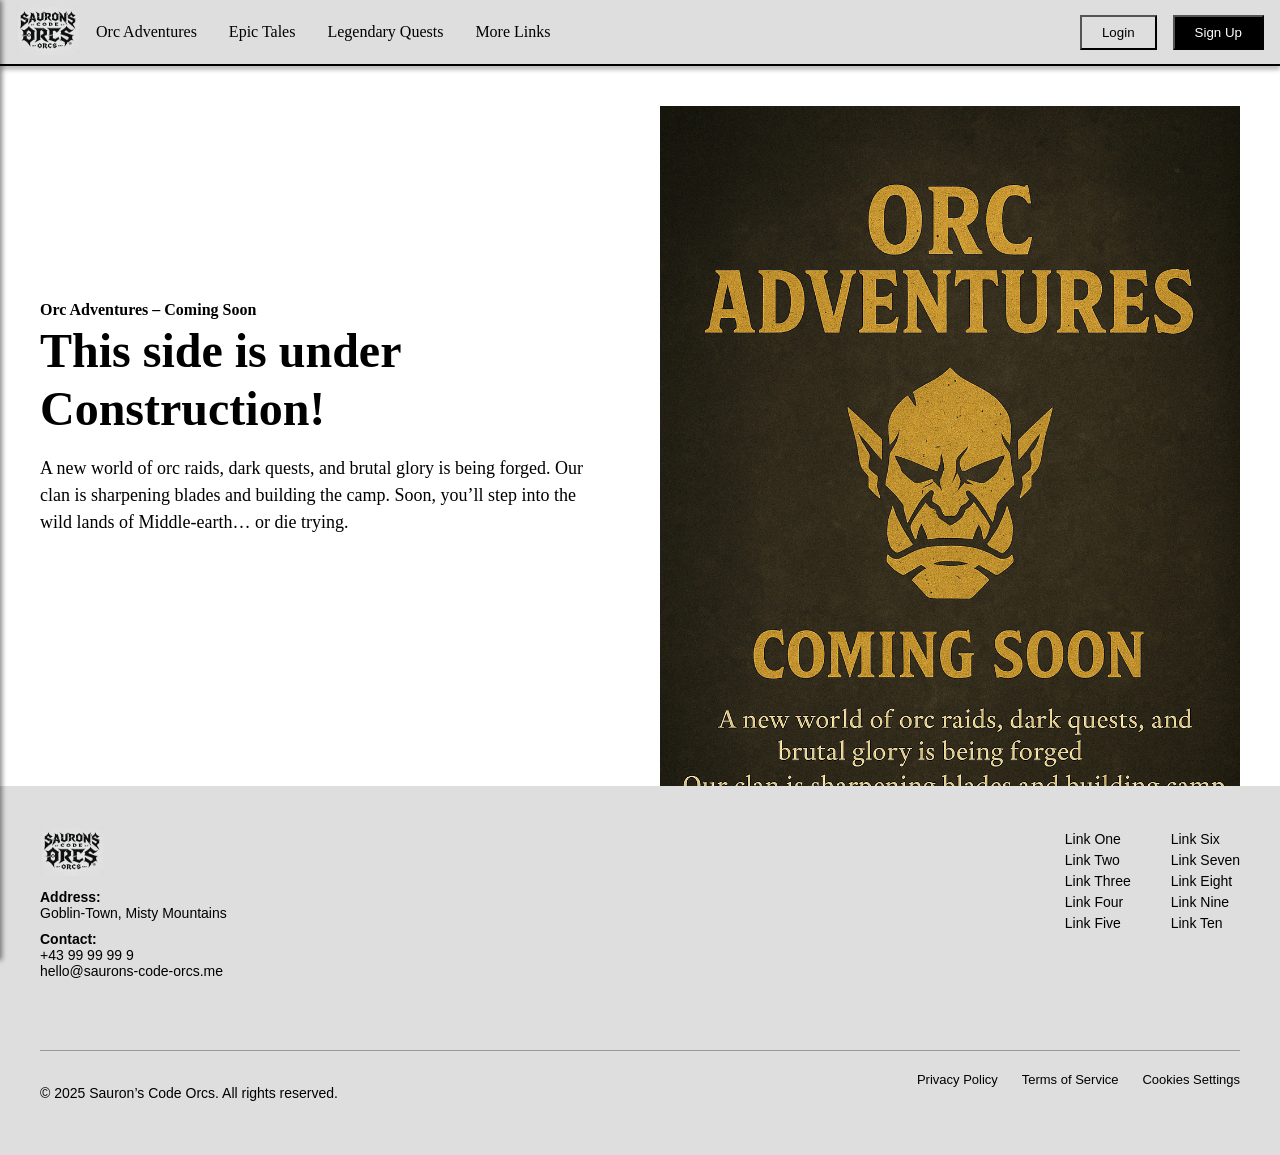
==== under-construction.html @ 1973dc93 "Feature: Template Underseite & under-construction.html" ====
<!DOCTYPE html>
<html lang="en">
    <head>
        <meta charset="UTF-8">
        <meta name="viewport" content="width=device-width, initial-scale=1.0">
        <title>Saurons Code Orcs</title>
        <link rel="stylesheet" href="style.css">
        <script defer src="script.js"></script>
    </head>
    <body>
        <header>
        <!-- Navbar Element ANFANG -->
            <nav class="navbar">
                <a href="index.html">
                    <img src="logo.png" alt="Saurons Code Orcs Logo" class="logo">
                </a>
                <div class="burger-menu" id="burger-menu"> <!-- Hier ist das Burger-Symbol -->
                    &#9776;
                </div>
                <div class="navbar-content">
                    <ul class="nav-links">
                        <li><a href="adventures.html">Orc Adventures</a></li>
                        <li><a href="tales.html">Epic Tales</a></li>
                        <li><a href="quests.html">Legendary Quests</a></li>
                        <li><a href="morelinks.html">More Links</a></li>
                    </ul>
 
                    <div class="navbar-buttons">
                        <button class="btn-login"><a href="login.html">Login</a></button>
                        <button class="btn-signup"><a href="signup.html">Sign Up</a></button>
                    </div>
                </div>
            </nav>
 
            <div class="sidebar" id="sidebar">
                <span class="close-btn" id="close-sidebar">&times;</span> <!-- Hier ist das Schließen-Symbol -->
                <ul class="sidebar-links">
                    <li><a href="adventures.html">Orc Adventures</a></li>
                    <li><a href="tales.html">Epic Tales</a></li>
                    <li><a href="quests.html">Legendary Quests</a></li>
                    <li><a href="morelinks.html">More Links</a></li>
                </ul>
                <a href="index.html">
                <img src="logo.png" alt="Saurons Code Orcs Logo" class="logosidebar">
            </a>
            </div>
 
            </div>
 
        <!-- Navbar Element ENDE -->
        </header>  

        <main>

            <section class="teaser2">
                <article class="section-left">
                    <h3>Orc Adventures – Coming Soon</h3> <!-- h3 ist in den Teaser Boxen die Tagline -->
                        <h4>This side is under Construction!</h4> <!-- h4 sind alle Überschriften ab hier -->
                        <p>A new world of orc raids, dark quests, and brutal glory is being forged.
                            Our clan is sharpening blades and building the camp.
                            Soon, you’ll step into the wild lands of Middle-earth… or die trying.</p>
                    </article>

                <article class="section-right">
                    <div class="under-construction"> <!-- Bild nur auf responsive sichtbar -->
                        <img src="under-construction.png" alt="under construction" class="under-contruction">
                    </div>
                </article>
            </section>
        </main>

    </body>
                <!--FOOTER ANFANG-->
 
                <footer class="footer">
                    <div class="footer-container">
                    <div class="footer-left">
                        <img src="logo.png" alt="Sauron's Code Orcs Logo" class="logo" />
                        <p><strong>Address:</strong><br>Goblin-Town, Misty Mountains</p>
                        <p><strong>Contact:</strong><br>+43 99 99 99 9<br><a href="mailto:hello@saurons-code-orcs.me">hello@saurons-code-orcs.me</a></p>
                        <div class="social-icons">
                        <a href="#"><i class="fa-brands fa-facebook"></i></a>
                        <a href="#"><i class="fa-brands fa-instagram"></i></a>
                        <a href="#"><i class="fa-brands fa-x-twitter"></i></a>
                        <a href="#"><i class="fa-brands fa-linkedin"></i></a>
                        <a href="#"><i class="fa-brands fa-youtube"></i></a>
                        </div>
                    </div>
                    <div class="footer-links">
                        <div>
                        <a href="#">Link One</a>
                        <a href="#">Link Two</a>
                        <a href="#">Link Three</a>
                        <a href="#">Link Four</a>
                        <a href="#">Link Five</a>
                        </div>
                        <div>
                        <a href="#">Link Six</a>
                        <a href="#">Link Seven</a>
                        <a href="#">Link Eight</a>
                        <a href="#">Link Nine</a>
                        <a href="#">Link Ten</a>
                        </div>
                    </div>
                    </div>
                    <div class="footer-bottom">
                    <p>© 2025 Sauron’s Code Orcs. All rights reserved.</p>
                    <div class="footer-policy">
                        <a href="#">Privacy Policy</a>
                        <a href="#">Terms of Service</a>
                        <a href="#">Cookies Settings</a>
                    </div>
                    </div>
                </footer> <!--FOOTER ENDE-->

</html>
---- style.css ----
/*Standard Formatierungen; RESET CSS*/
body {
  margin: 0;
  padding: 0;
}

h1 {
  height: auto;
  width: 560px;
  color: var(--Text-alternate, #FFF);
 
  /* Heading/Desktop/H1 */
  font-family: Roboto;
  font-size: 56px;
  font-style: normal;
  font-weight: 700;
  line-height: 120%; /* 67.2px */
  margin: 0;
}

/*-----Navbar Element ANFANG-----*/

/* Logo */
.logo {
  width: 64px;
  height: auto;
}

/* Navbar */
.navbar {
  display: flex;
  align-items: center;
  justify-content: space-between;
  padding: 0 16px;
  height: 64px;
  background-color: #dedede;
  box-shadow: 0px 4px 4px rgba(0, 0, 0, 0.25);
  border-bottom: 2px solid black; /* Schwarzer Trennstrich mit 2px Dicke */
}

.navbar-content {
  display: flex;
  width: 100%;
  justify-content: space-between;
  align-items: center;
}

.nav-links {
  list-style-type: none;
  display: flex;
  padding: 0;
  margin: 0;
}

.nav-links a {
  text-decoration: none;
  color: black;
  padding: 0 16px;
}

.nav-links a:hover {
  font-weight: bold;
}

/* Navbar Buttons */
.navbar-buttons {
  display: flex;
}

.btn-login a {
  color: black;
  text-decoration: none;
}

.btn-signup a {
  color: white;
  text-decoration: none;
}

.btn-login {
  background-color:#0000; /* Beispiel für die Hintergrundfarbe des Logout-Buttons */
  display: flex;
  padding: 8px 20px;
  justify-content: center;
  align-items: center;
  gap: 8px;

}

.btn-login:hover {
  font-weight: bold;
}

.btn-signup {
  background-color: black; /* Hintergrundfarbe des Logout-Buttons */
  color: #FFFFFF;
  margin-left: 16px;
  display: flex;
  padding: 8px 20px;
  justify-content: center;
  align-items: center;
  gap: 8px;
}

.btn-signup:hover {
  font-weight: bold;
}

/* Sidebar */
.sidebar {
  position: fixed;
  top: 0;
  left: -250px;
  width: 250px;
  height: 100%;
  background-color: #DADADA;
  transition: left 0.3s;
  padding-top: 60px;
  box-shadow: 2px 0px 5px rgba(0,0,0,0.5);
  opacity: 0.95;
}

.sidebar-links {
  list-style-type: none;
  padding: 0;
}

.sidebar-links a {
  text-decoration: none;
  color: black;
  display: block;
  padding: 20px;
  font-size: 20px;
  border-bottom: 2px solid black;
}

.sidebar-links a:hover {
  font-weight: bold;
}

.logosidebar {
  display: none;
}

/* Close Button Sidebar */
.close-btn {
  position: absolute;
  top: 10px;
  right: 15px;
  font-size: 40px;
  font-weight: bold;
  color: black;
  cursor: pointer;
}

/* Burger Menu */
.burger-menu {
  display: none; /* Standard nicht sichtbar */
  font-size: 36px;
  cursor: pointer;
}

/*Responsive Design ANFANG*/

@media (max-width: 768px) {
  .nav-links {
      display: none; /* Nav Links werden ausgeblendet*/
  }

  .burger-menu {
    display: block; /* Bei kleineren Bildschirmen sichtbar */
    position: fixed;
  }
  .logo {
    display: block; /* wird versetzt in mobile*/
    padding-left: 75%;
  }
  .navbar-content {
    width: auto;
  }

  .logosidebar {
    display: flex;
    width: 100%;
    height: auto;
  }

}


/*RESPONSIVE Design */

@media (max-width: 768px) {
  .nav-links {
      display: none; /* Nav Links werden ausgeblendet*/
  }

  .burger-menu {
    display: block; /* Bei kleineren Bildschirmen sichtbar */
    position: fixed;
  }
  .logo {
    display: block; /* wird versetzt in mobile*/
    padding-left: 75%;
  }
  .navbar-content {
    width: auto;
  }

  .logosidebar {
    display: flex;
    width: 100%;
    height: auto;
  }

  

}


/*-----NAVBAR Element ENDE-----*/

/*-----MENU Element ANFANG-----*/

.menus {
  display: flex;
  align-items: stretch; /*Stretch Verwendung für Höhenanpassung Menü2; Ref. -> .menu2 stretch*/
}

.menu1 {
  display: flex;
  height: auto;
  background-color: rgba(218, 218, 218, 0.4);
  flex: 5; /* width 5/6 */
  padding: 16px;
  justify-content: center;
}

.menu1 h2 {
  color: var(--Text-primary, #000);
  /* Text/Small/Semi Bold */
  font-family: Roboto;
  font-size: 14px;
  font-style: normal;
  font-weight: 600;
  line-height: 150%; /* 21px */
}

.menu2 {
  display: flex;
  align-self: flex-start;
  padding: 16px;
  padding-left: 32px;
  background-color: rgba(241, 235, 235, 0.4);
  flex: 1; /* width 1/6 */
  min-height: 100%; /* Stellt sicher, dass es sich anpasst */
  align-self: stretch; /* Zieht die Höhe auf die von menu1 */
}

.row {
  display: flex;
  padding: 0 64px;
  list-style-image: url('Relume.png');
  gap: 2em;
}

.row li a {
  text-decoration: none;
  color: var(--Link-primary, #000);
  /* Text/Regular/Semi Bold */
  font-family: Roboto;
  font-size: 16px;
  font-style: normal;
  font-weight: 600;
  line-height: 150%; /* 24px */
}

.row li a:hover {
  text-decoration: underline;
}

.row p {
  color: var(--Text-primary, #000);
  /* Text/Small/Normal */
  font-family: Roboto;
  font-size: 14px;
  font-style: normal;
  font-weight: 400;
  line-height: 150%; /* 21px */
  padding-block-end: 16px;
  margin: 0;
}

.row2 {
  display: flex;
}

.row2 ul {
  list-style-type: none;
}

.row2 li {
  display: flex;
  flex-direction: column;
  padding: 8px;
}

.row2 li a {
  text-decoration: none;
  color: var(--Link-primary, #000);

  /* Text/Small/Normal */
  font-family: Roboto;
  font-size: 14px;
  font-style: normal;
  font-weight: 400;
  line-height: 150%; /* 21px */
}

.row2 li a:hover {
  font-weight: bold;
}

.row2 h2 {
  color: var(--Text-primary, #000);
  /* Text/Small/Semi Bold */
  font-family: Roboto;
  font-size: 14px;
  font-style: normal;
  font-weight: 600;
  line-height: 150%; /* 21px */
}

.contact-links {
  padding: 0;
}


/*Responsive*/
@media (max-width: 768px) {

  
  .row {
    flex-direction: row; /*Horizontale Anordnung des Contents*/
    flex-wrap: wrap;
    justify-content: flex-start;
    align-items: flex-start;
    gap: 0;
    padding-left: 0;
    padding-right: 128px; /*Horizontale Anordnung des Contents*/
  }

  .row p{
    display: none;
  }

  .menus {
    flex-direction: row; /*Horizontale Anordnung der Menüs*/
    flex-wrap: wrap;
    justify-content: flex-start;
    align-items: flex-start;
    padding-left: 0;
  }


}

/*-----MENU Element ENDE-----*/
/*-----Teaser 1 ANFANG-----*/
.teaser1 {
  display:flex;
  width: 95%;
  height: 704px;
  padding: 40px;
  align-items: left;
  aspect-ratio: 8/5;
  background-size: 100%;
  background: linear-gradient(270deg, rgba(0, 0, 0, 0.00) 0%, rgba(0, 0, 0, 0.40) 100%), url('orc_teaser1.jpg') lightgray 50% / cover no-repeat;
  flex-direction: column;
  justify-content: center;
  flex-wrap: wrap;
}

.teaser1 p {
  height: auto;
  width: 500px;
  color: var(--Text-alternate, #FFF);
 
/* Text/Medium/Normal */
  font-family: Roboto;
  font-size: 18px;
  font-style: normal;
  font-weight: 400;
  line-height: 150%; /* 27px */
}

.btn-explore {
  display: flex;
  padding: 12px 24px;
  justify-content: center;
  align-items: center;
  gap: 8px;
  border: 1px solid var(--Color-Neutral-white, #FFF);
  background: var(--Color-Neutral-white, #FFF);
}

.btn-explore:hover {
  background: #ddd;
}

.btn-explore a {
  text-decoration: none;
  color: var(--Text-primary, #000);
  font-family: Roboto;
  font-size: 16px;
  font-style: normal;
  font-weight: 400;
  line-height: 150%; /* 24px */
}

.btn-learn {
  display: flex;
  padding: 12px 24px;
  justify-content: center;
  align-items: center;
  gap: 8px;
  border: 1px solid var(--Color-Neutral-white, #FFF);
  background-color:#0000; /* Beispiel für die Hintergrundfarbe des Logout-Buttons */
} 

.btn-learn a {
  text-decoration: none;
  color: var(--Text-alternate, #FFF);
  font-family: Roboto;
  font-size: 16px;
  font-style: normal;
  font-weight: 400;
  line-height: 150%; /* 24px */
}

.teaser1-buttons {
  display: flex;
  flex-direction: row;
  gap: 16px; 
}

@media (max-width: 768px) {
  .teaser1 {
    background: linear-gradient(180deg, rgba(0, 0, 0, 0.00) 2.09%, rgba(0, 0, 0, 0.00) 8.69%, rgba(0, 0, 0, 0.56) 100%), url('Bild.png') lightgray -90.804px 16.381px / 216.533% 100% no-repeat;
    display: flex;
    width: 100%;
    padding: 0px 0px;
    flex-direction: column;
    justify-content: center;
    align-items: center;
    gap: 48px;
 
  }
  .teaser1 p {
    width: 100%;
    text-align: center;
  }

  h1 {
    display: flex;
    width: 100%;
    text-align: center;
  }

  .teaser1-buttons {
    align-items: flex-start;
  }
}  

/*-----Teaser 1 ENDE-----*/

/*-----Teaser 2 ANFANG-----*/

.teaser2 {
  max-width: 100%;
  overflow-x: hidden;
  display: flex;
  justify-content: space-between;
  align-items: center;
  gap: 40px; /* Abstand zwischen den Boxen */
  padding: 40px;
}

.section-left {
  width: 616px;
}

.section-right {
  width: 616px;
  height: 640px;
  background: linear-gradient(0deg, rgba(0, 0, 0, 0.00) 0%, rgba(0, 0, 0, 0.00) 100%), url("2.\ Teaser\ Box\ \(Join\ the\ Journey\ of\ Five\ Brave\ Orcs\).png") lightgray 50% / cover no-repeat;
}

.section-left h3 {
  color: var(--Text-primary, #000);
  margin: 0;

/* Heading/Desktop/Tagline/H3 */
  font-family: Roboto;
  font-size: 16px;
  font-style: normal;
  font-weight: 600;
  line-height: 150%; /* 24px */
  width: 500px;
  gap: 16px;
}

.section-left h4 {
  color: var(--Text-primary, #000);
  margin: 0;

/* Heading/Desktop/H4 */
  font-family: Roboto;
  font-size: 48px;
  font-style: normal;
  font-weight: 700;
  line-height: 120%; /* 57.6px */
  width: 500px;
  gap: 16px;
}

.section-left p {
  color: var(--Text-primary, #000);

/* Text/Medium/Normal */
  font-family: Roboto;
  font-size: 18px;
  font-style: normal;
  font-weight: 400;
  line-height: 150%; /* 27px */
  width: 550px;
  gap: 16px;
}

.btn-explore2 {
  display: flex;
  padding: 12px 24px;
  justify-content: center;
  align-items: center;
  gap: 8px;
  border: 1px solid var(--Color-Neutral-white, #000);
  background: var(--Color-Neutral-white, #FFF);
  gap: 16px;
}

.btn-explore2:hover {
  background: #ddd;
}

.btn-explore2 a {
  text-decoration: none;
  color: var(--Text-primary, #000);
  font-family: Roboto;
  font-size: 16px;
  font-style: normal;
  font-weight: 400;
  line-height: 150%; /* 24px */
  gap: 16px;
}

.btn-discover {
  display: flex;
  padding: 12px 24px;
  justify-content: center;
  align-items: center;
  gap: 8px;
  border: 1px solid var(--Color-Neutral-white, #000);
  background-color:#0000; /* Beispiel für die Hintergrundfarbe des Logout-Buttons */
  gap: 16px;
} 

.btn-discover:hover {
  background: #ddd;
}

.btn-discover a {
  text-decoration: none;
  color: var(--Text-alternate, #000);
  font-family: Roboto;
  font-size: 16px;
  font-style: normal;
  font-weight: 400;
  line-height: 150%; /* 24px */
  gap: 16px;
}

.teaser2-buttons {
  display: flex;
  flex-direction: row;
  gap: 16px;
}

.dragon {
  display: none;
}

@media (max-width: 768px) {
  .teaser2 {
    display: flex;
    width: 100%;
    padding: 0px;
    flex-direction: column;
    justify-content: center;    
    align-items: center;
    gap: 48px;
  }

  .section-left {
    width: 100%;
    display: flex;
    align-items: center;
    flex-direction: column;
  }

  .section-left h3 {
    width: 100%;
    text-align: center;
  }

  .section-left h4 {
    display: flex;
    width: 100%;
    text-align: center;
  }

  .section-left p {
    display: flex;
    width: 90%;
    text-align: center;
  }

  .teaser2-buttons {
    align-items: center;
  }

  .section_right {
    display: none;
    width: 100%;
  }

  .dragon {
    display: block;
  }

  .dragon img {
    width: 100%;
    height: auto;
    display: block;
  }
} 
/*-----Teaser 2 ENDE-----*/

/*Meet the Unforgettable orcs Anfang*/

/* ────────────────────────────── */
/* Haupt-Container der Sektion   */
/* ────────────────────────────── */
.five-orcs {
  padding: 100px 40px 60px 40px;
  max-width: 100%;
  margin: 0;
}

/* ────────────────────────────── */
/* Textbereich oben              */
/* ────────────────────────────── */
.five-orcs-intro {
  max-width: 900px;
  text-align: left;
  margin-left: 0;
  margin-bottom: 60px;
}

.five-orcs-intro h6 {
  font-family: Roboto;
  font-size: 14px;
  letter-spacing: 1.5px;
  color: #000;
  margin-bottom: 10px;
}

.five-orcs-header {
  font-family: Roboto;
  font-size: 56px;
  font-weight: 700;
  line-height: 1.2;
  color: #000;
  margin: 0 0 20px 0;
  text-align: left;
  max-width: 100%;
}

.five-orcs-intro p {
  color: #333;
  line-height: 1.6;
  margin-bottom: 30px;
  text-align: left;
  max-width: 100%;
  font-family: Roboto;
  font-size: 18px;
  font-style: normal;
  font-weight: 400;
  line-height: 150%; /* 27px */
}

/* ────────────────────────────── */
/* Grid-Zeile 1: 3 Karten oben    */
/* ────────────────────────────── */
.five-orcs-container-top-row {
  display: grid;
  grid-template-columns: repeat(3, 1fr);  /* 3 gleich große Spalten */
  gap: 60px;
  max-width: 1200px;
  margin: 0;
  padding-top: 40px;
  padding-left: 10px;
}

/* ────────────────────────────── */
/* Grid-Zeile 2: 2 Karten zentriert */
/* ────────────────────────────── */
.five-orcs-container-bottom-row {
  display: grid;
  grid-template-columns: repeat(2, 1fr);  /* 2 gleich große Karten */
  gap: 32px;
  max-width: 800px;                      /* Schmaler für Zentrierung */
  margin: 20px 0px 0px 170px;   /* Abstand zu oben  + links Abstand damit diese row unter der oberen row ist*/
  
}

/* ────────────────────────────── */
/* Karten-Styling (für alle Cards) */
/* ────────────────────────────── */
.card {
  background: white;
  border-radius: 8px;

  overflow: hidden;
  text-align: left;
  padding-bottom: 15px;
  display: flex;
  flex-direction: column;
  transition: transform 0.2s ease;
}

.card:hover {
  transform: translateY(-4px);  /* Hover-Effekt */
}

.card img {
  width: 100%;               /* Füllt den Card-Bereich */
  max-width: 260px;          /*  Begrenzt die Bildbreite */
  height: auto;
  object-fit: contain;
  align-self: flex-start;    /* Bild links ausrichten */
  margin: 0 0 12px 0;        /* Abstand nach unten */
  border-radius: 4px;        /* sanfte Ecken */
  
}

.card h3 {
  margin: 18px 0 8px 0;       /* Abstand über/unter der Überschrift */
  font-family: Roboto;
  font-size: 30px;
  font-weight: bold;
  text-align: left;      
}

.card p {
  font-size: 14px;
  color: #444;
  margin: 10px 0px 0px;
  text-align: left; 
}

/* ────────────────────────────── */
/* Button-Bereich unter Cards     */
/* ────────────────────────────── */
.orc-buttons {
  display: flex;
  gap: 16px;
  margin-top: 40px;
  margin-left: 0;
  max-width: 700px;
}

/* "Learn More" Button */


.btn-learn {
  display: flex;
  padding: 12px 24px;
  justify-content: center;
  align-items: center;
  gap: 8px;
  background: #fff;
  border: 1px solid #000;
  cursor: pointer;
  transition: background 0.3s ease;
}

.btn-learn a {
  text-decoration: none;
  color: #000;
  font-family: Roboto;
  font-size: 16px;
  font-style: normal;
  font-weight: 400;
  line-height: 150%; /* 24px */
}

.btn-learn:hover {
  background: #ddd;
}

/* "Join Us" Button */
.btn-join {
  display: flex;
  padding: 12px 24px;
  justify-content: center;
  align-items: center;
  gap: 8px;
  border: 1px solid #000;
  background: transparent;
  cursor: pointer;
  transition: background 0.3s ease;
}

.btn-join a {
  text-decoration: none;
  color: #000;
  font-family: Roboto;
  font-size: 16px;
  font-style: normal;
  font-weight: 400;
  line-height: 150%; /* 24px */
}

.btn-join:hover {
  background: #ddd;
}

/* ────────────────────────────── */
/* Responsives Layout             */
/* ────────────────────────────── */


@media (max-width: 600px) {
  /* 1 Spalte für Mobil */
  .five-orcs-container-top-row,
  .five-orcs-container-bottom-row {
    grid-template-columns: 1fr;
  }

  .five-orcs-container-bottom-row {
    margin-left: 0;
    justify-items: center;
  }

  .orc-buttons {
    flex-direction: column;
    align-items: flex-start;
  }

  .five-orcs-header {
    font-size: 28px;
  }

  .five-orcs-intro p {
    font-size: 14px;
  }
}

/*Meet the Unforgettable orcs Ende*/

/* Explore the Glorious Universe of Orcs */

/* Explore the Glorious Universe of Orcs */

.explore-universal {
  display: flex;
  flex-wrap: wrap;
  justify-content: space-between;
  gap: 20px;
  width: 100%;
  padding-bottom: 80px; /* Abstand zu Footer eingefügt */
}

.explore-intro {
  max-width: 900px;
  text-align: left;
}

.explore-header {
  font-family: Roboto;
  font-size: 50px;
  font-weight: 700;
  line-height: 1.2;
  color: #000;
  text-align: left;
  margin: 0 0 20px 0;
}

.explore-header p {
  font-size: 14px;
  line-height: 1.6;
  margin-bottom: 30px;
  text-align: left;
  max-width: 100%;
}

.world-map img {
  width: 80%;
  height: auto;
}

/* Linke Seite: Text + Buttons */
.wrapper-left {
  flex: 1 1 50%;
  min-width: 0;
  order: 1;
}

.explore-container {
  max-width: 900px;
  padding: 20px;
}

.explore-buttons {
  display: flex;
  gap: 10px;
  margin-top: 20px;
}

.explore-buttons button {
  padding: 12px 24px;
  border: 1px solid #000;
  cursor: pointer;
  background: white;
}

.explore-buttons a {
  text-decoration: none;
  color: #000;
  font-size: 16px;
}

.btn-learn-more {
  text-decoration: none;
  color: #000;
  font-family: Roboto;
  font-size: 16px;
  font-style: normal;
  font-weight: 400;
  line-height: 150%; /* 24px */
}

.btn-learn-more:hover {
  background: #ddd;
}

/* Rechte Seite: Info-Boxen */
.wrapper-right {
  flex: 1 1 40%;
  display: flex;
  margin-top: 60px;
  height: auto;
  flex-direction: column;
  order: 2;
}

.info-boxes {
  display: flex;
  flex-direction: column;
  gap: 85px;
  margin-right: 60px;
}

.info-box {
  background: white;
  padding: 20px;
  border: 1px solid #000;
}

/* Responsive: Anpassungen */
@media (max-width: 768px) {
  .explore-universal {
    flex-direction: column;
    padding-bottom: 80px;
  }

  .wrapper-left,
  .wrapper-right {
    flex: 1 1 100%;
    order: unset;
  }

  .info-boxes {
    margin-right: 0;
    width: 100%;
    gap: 20px; /* Gap muss kleiner bei Mobile; angepasst */
  }

  .teaser1-buttons {
    justify-content: center;
  }
}

@media (max-width: 600px) {
  .world_map {
    display: none;
  }

  .explore_header {
    font-size: 36px;
  }

  .explore_header p {
    font-size: 13px;
  }
}

/* Explore the Glorious Universe of Orcs Ende */

/*-----Footer ANFANG-----*/
.footer {
  background: #dedede;
  padding: 40px;
  font-family: sans-serif;
  font-size: 14px;
}

.footer-container {
  display: flex;
  justify-content: space-between;
  flex-wrap: wrap;
}

.footer-left {
  max-width: 300px;
}

.logo {
  height: 50px;
  
}

.footer-left p {
  margin: 10px 0;
}

.footer-left a {
  color: black;
  text-decoration: none;
}

.social-icons a {
  margin-right: 10px;
  color: black;
  font-size: 18px;
}

.footer-links {
  display: flex;
  gap: 40px;
}

.footer-links a:hover {
  text-decoration: underline;
}

.footer-links div a {
  display: block;
  margin: 5px 0;
  color: black;
  text-decoration: none;
}

.footer-bottom {
  border-top: 1px solid #999;
  margin-top: 40px;
  padding-top: 20px;
  display: flex;
  justify-content: space-between;
  flex-wrap: wrap;
}

.footer-policy a {
  margin-left: 20px;
  color: black;
  text-decoration: none;
  font-size: 13px;
}

.footer-policy a:hover {
  text-decoration: underline;
}
/* Footer ENDE */

/* Subside ANFANG */

.content-sides {
  width: 95%;
  padding: 40px;
}

.content-sides p{
  text-decoration: none;
  color: var(--Text-primary, #000);
  font-family: Roboto;
  font-size: 16px;
  font-style: normal;
  font-weight: 400;
  line-height: 150%; /* 24px */
}

.under-construction {
  display: block;
}

.under-construction img {
  width: 100%;
  height: auto;
  display: block;
}
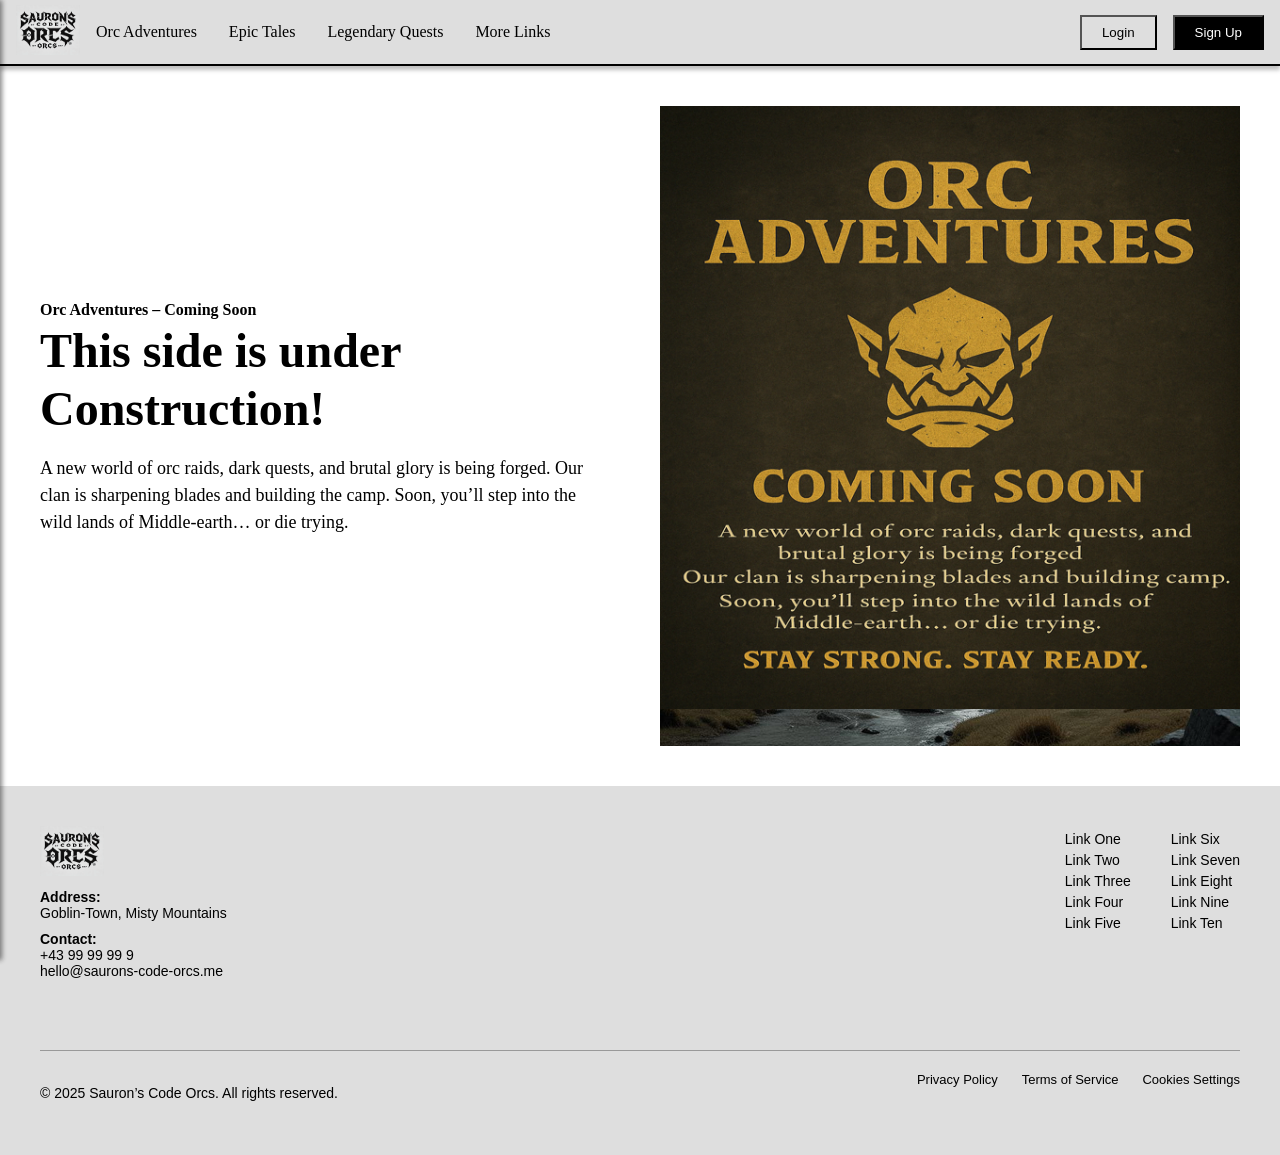
==== commit 9789b08b: "Links führen zu under construction seite" ====
--- a/under-construction.html
+++ b/under-construction.html
@@ -63,7 +63,7 @@
 
                 <article class="section-right">
                     <div class="under-construction"> <!-- Bild nur auf responsive sichtbar -->
-                        <img src="under-construction.png" alt="under construction" class="under-contruction">
+                        <img src="under-construction-resized.png" alt="under construction" class="under-contruction">
                     </div>
                 </article>
             </section>
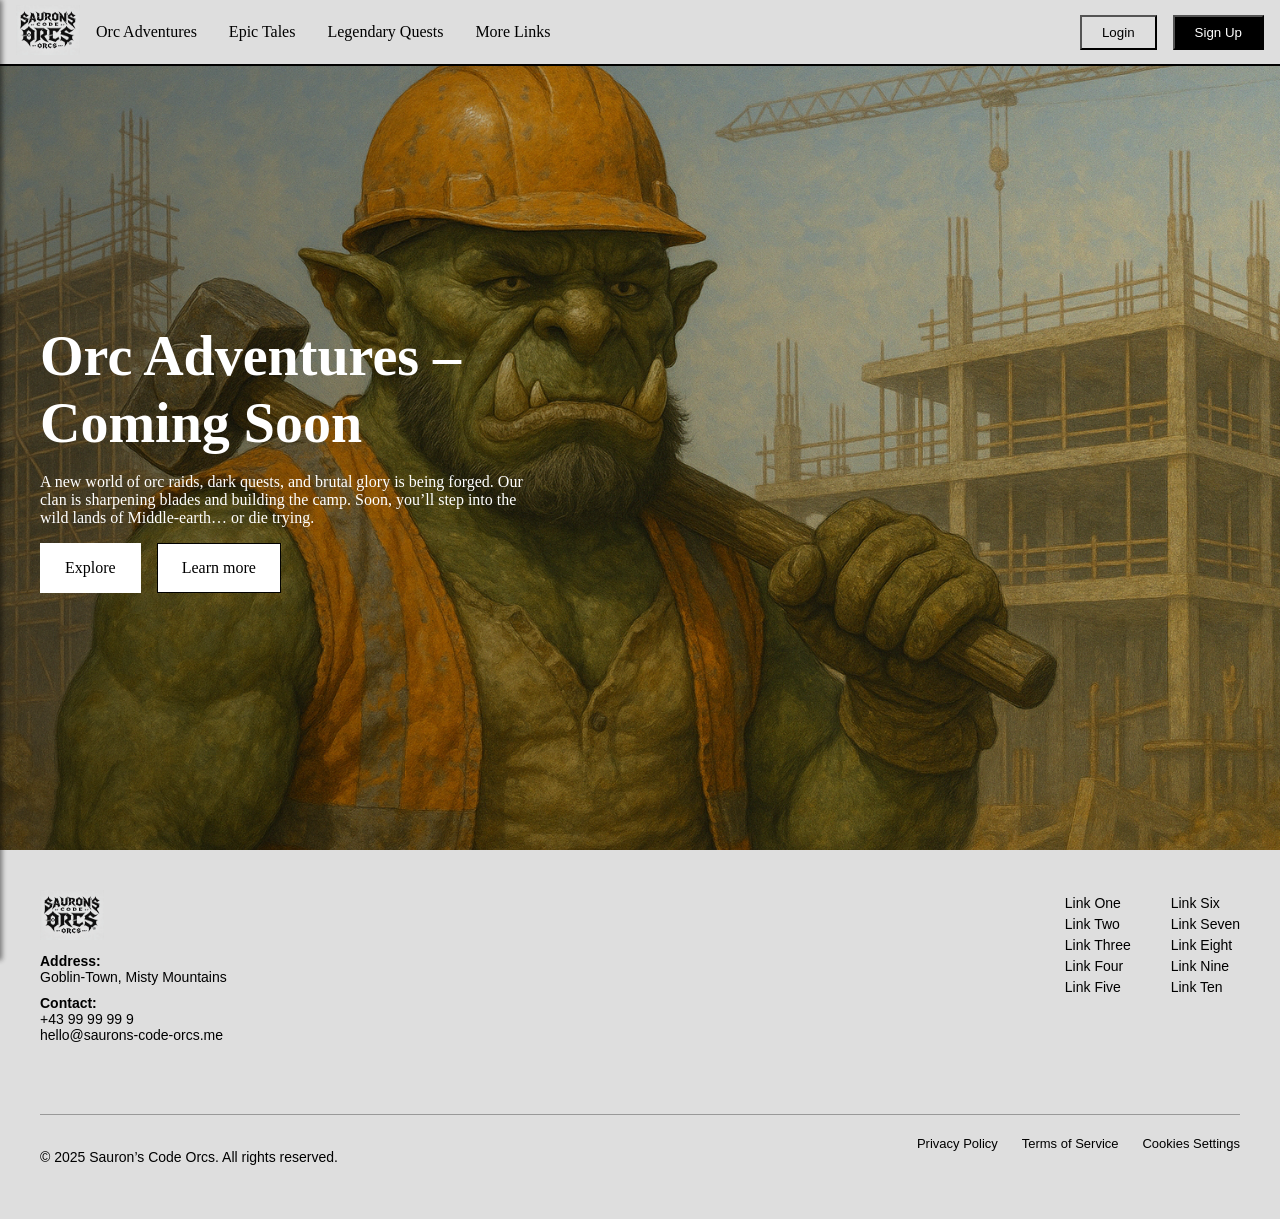
==== commit 25216fb3: "Feature - Improvement Under Construction" ====
--- a/under-construction.html
+++ b/under-construction.html
@@ -51,19 +51,15 @@
         </header>  
 
         <main>
-
-            <section class="teaser2">
-                <article class="section-left">
-                    <h3>Orc Adventures – Coming Soon</h3> <!-- h3 ist in den Teaser Boxen die Tagline -->
-                        <h4>This side is under Construction!</h4> <!-- h4 sind alle Überschriften ab hier -->
-                        <p>A new world of orc raids, dark quests, and brutal glory is being forged.
-                            Our clan is sharpening blades and building the camp.
-                            Soon, you’ll step into the wild lands of Middle-earth… or die trying.</p>
-                    </article>
-
-                <article class="section-right">
-                    <div class="under-construction"> <!-- Bild nur auf responsive sichtbar -->
-                        <img src="under-construction-resized.png" alt="under construction" class="under-contruction">
+            <section>
+                <article class="under_construction-teaser">
+                    <h1 >Orc Adventures – Coming Soon</h1>
+                    <p>A new world of orc raids, dark quests, and brutal glory is being forged.
+                        Our clan is sharpening blades and building the camp.
+                        Soon, you’ll step into the wild lands of Middle-earth… or die trying.</p>
+                    <div class="teaser1-buttons">
+                        <button class="btn-explore"><a href="placeholder.html">Explore</a></button>
+                        <button class="btn-learn"><a href="placeholder.html">Learn more</a></button>
                     </div>
                 </article>
             </section>
--- a/style.css
+++ b/style.css
@@ -1105,29 +1105,22 @@
 
 /* Subside ANFANG */
 
-.content-sides {
+.under_construction-teaser {
+  display:flex;
   width: 95%;
+  height: 704px;
   padding: 40px;
-}
-
-.content-sides p{
-  text-decoration: none;
-  color: var(--Text-primary, #000);
-  font-family: Roboto;
-  font-size: 16px;
-  font-style: normal;
-  font-weight: 400;
-  line-height: 150%; /* 24px */
-}
-
-.under-construction {
-  display: block;
-}
-
-.under-construction img {
-  width: 100%;
+  align-items: left;
+  aspect-ratio: 8/5;
+  background-size: 100%;
+  background: linear-gradient(270deg, rgba(0, 0, 0, 0.00) 0%, rgba(0, 0, 0, 0.40) 100%), url('under_construction2.png') lightgray 50% / cover no-repeat;
+  flex-direction: column;
+  justify-content: center;
+  flex-wrap: wrap;
+}
+
+.under_construction-teaser p {
   height: auto;
-  display: block;
-}
-
- +  width: 500px;
+  color: var(--Text-alternate, #FFF);
+}
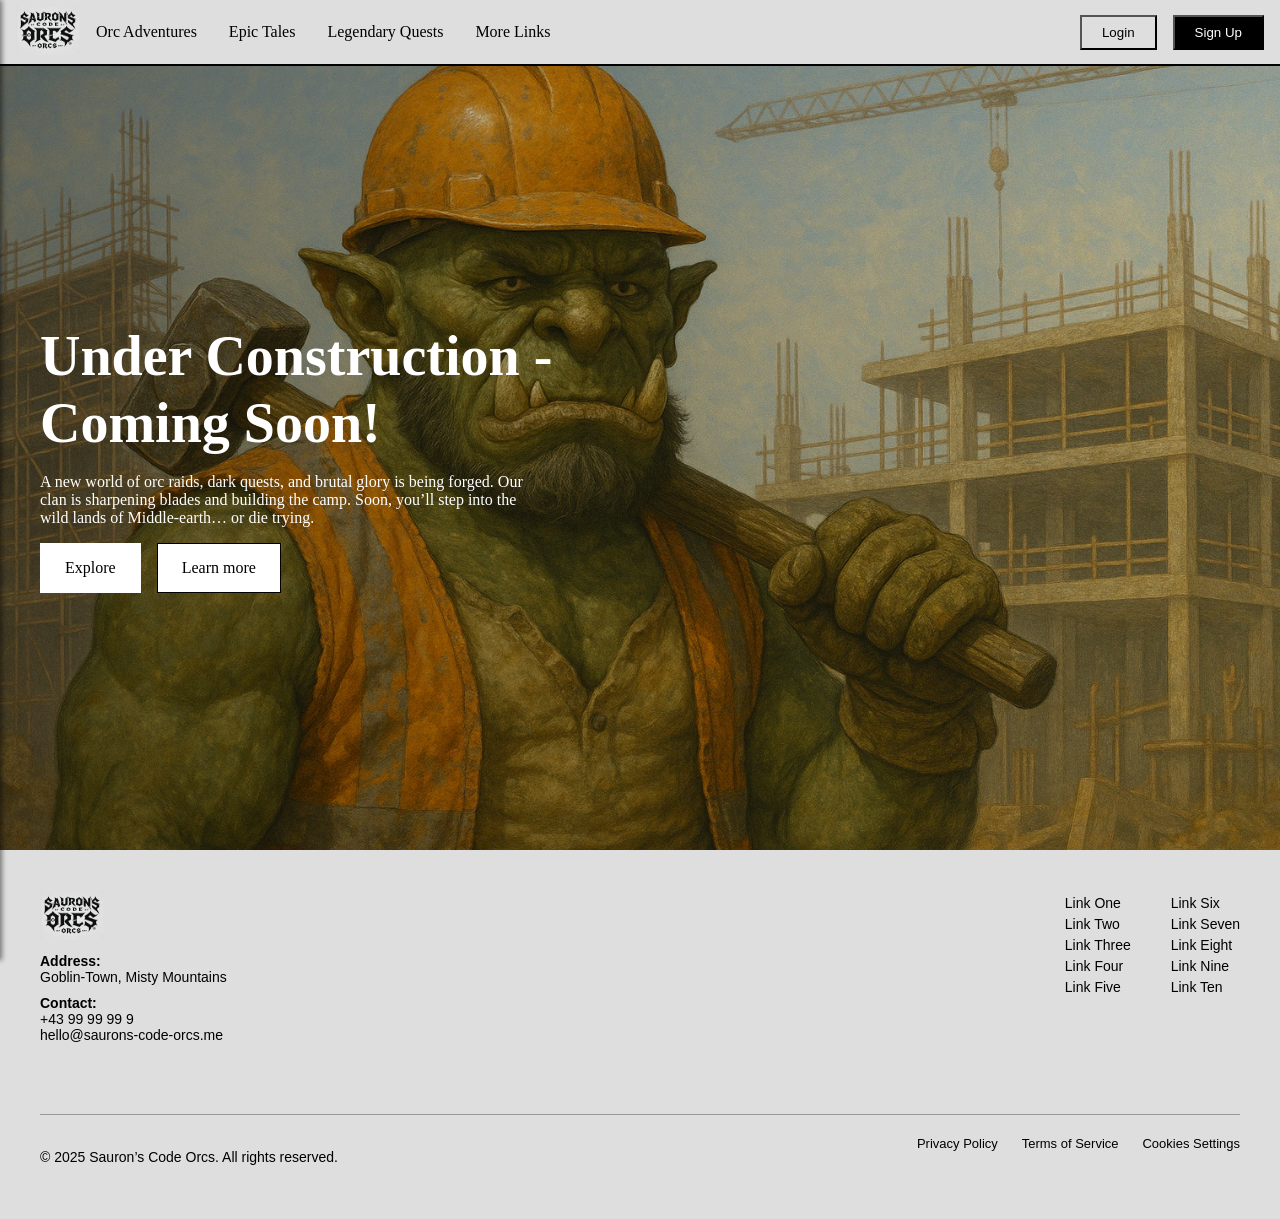
==== commit 2cc5bdd9: "Feature- Navbar aktualisiert" ====
--- a/under-construction.html
+++ b/under-construction.html
@@ -10,27 +10,27 @@
     <body>
         <header>
         <!-- Navbar Element ANFANG -->
-            <nav class="navbar">
-                <a href="index.html">
-                    <img src="logo.png" alt="Saurons Code Orcs Logo" class="logo">
-                </a>
-                <div class="burger-menu" id="burger-menu"> <!-- Hier ist das Burger-Symbol -->
-                    &#9776;
+        <nav class="navbar">
+            <a href="index.html">
+                <img src="logo.png" alt="Saurons Code Orcs Logo" class="logo">
+            </a>
+            <div class="burger-menu" id="burger-menu"> <!-- Hier ist das Burger-Symbol -->
+                &#9776;
+            </div>
+            <div class="navbar-content">
+                <ul class="nav-links">
+                    <li><a href="under-construction.html">Orc Adventures</a></li>
+                    <li><a href="under-construction.html">Epic Tales</a></li>
+                    <li><a href="under-construction.html">Legendary Quests</a></li>
+                    <li><a href="under-construction.html">More Links</a></li>
+                </ul>
+
+                <div class="navbar-buttons">
+                    <button class="btn-login"><a href="under-construction.html">Login</a></button>
+                    <button class="btn-signup"><a href="under-construction.html">Sign Up</a></button>
                 </div>
-                <div class="navbar-content">
-                    <ul class="nav-links">
-                        <li><a href="adventures.html">Orc Adventures</a></li>
-                        <li><a href="tales.html">Epic Tales</a></li>
-                        <li><a href="quests.html">Legendary Quests</a></li>
-                        <li><a href="morelinks.html">More Links</a></li>
-                    </ul>
- 
-                    <div class="navbar-buttons">
-                        <button class="btn-login"><a href="login.html">Login</a></button>
-                        <button class="btn-signup"><a href="signup.html">Sign Up</a></button>
-                    </div>
-                </div>
-            </nav>
+            </div>
+        </nav>
  
             <div class="sidebar" id="sidebar">
                 <span class="close-btn" id="close-sidebar">&times;</span> <!-- Hier ist das Schließen-Symbol -->
@@ -53,7 +53,7 @@
         <main>
             <section>
                 <article class="under_construction-teaser">
-                    <h1 >Orc Adventures – Coming Soon</h1>
+                    <h1 >Under Construction - Coming Soon!</h1>
                     <p>A new world of orc raids, dark quests, and brutal glory is being forged.
                         Our clan is sharpening blades and building the camp.
                         Soon, you’ll step into the wild lands of Middle-earth… or die trying.</p>
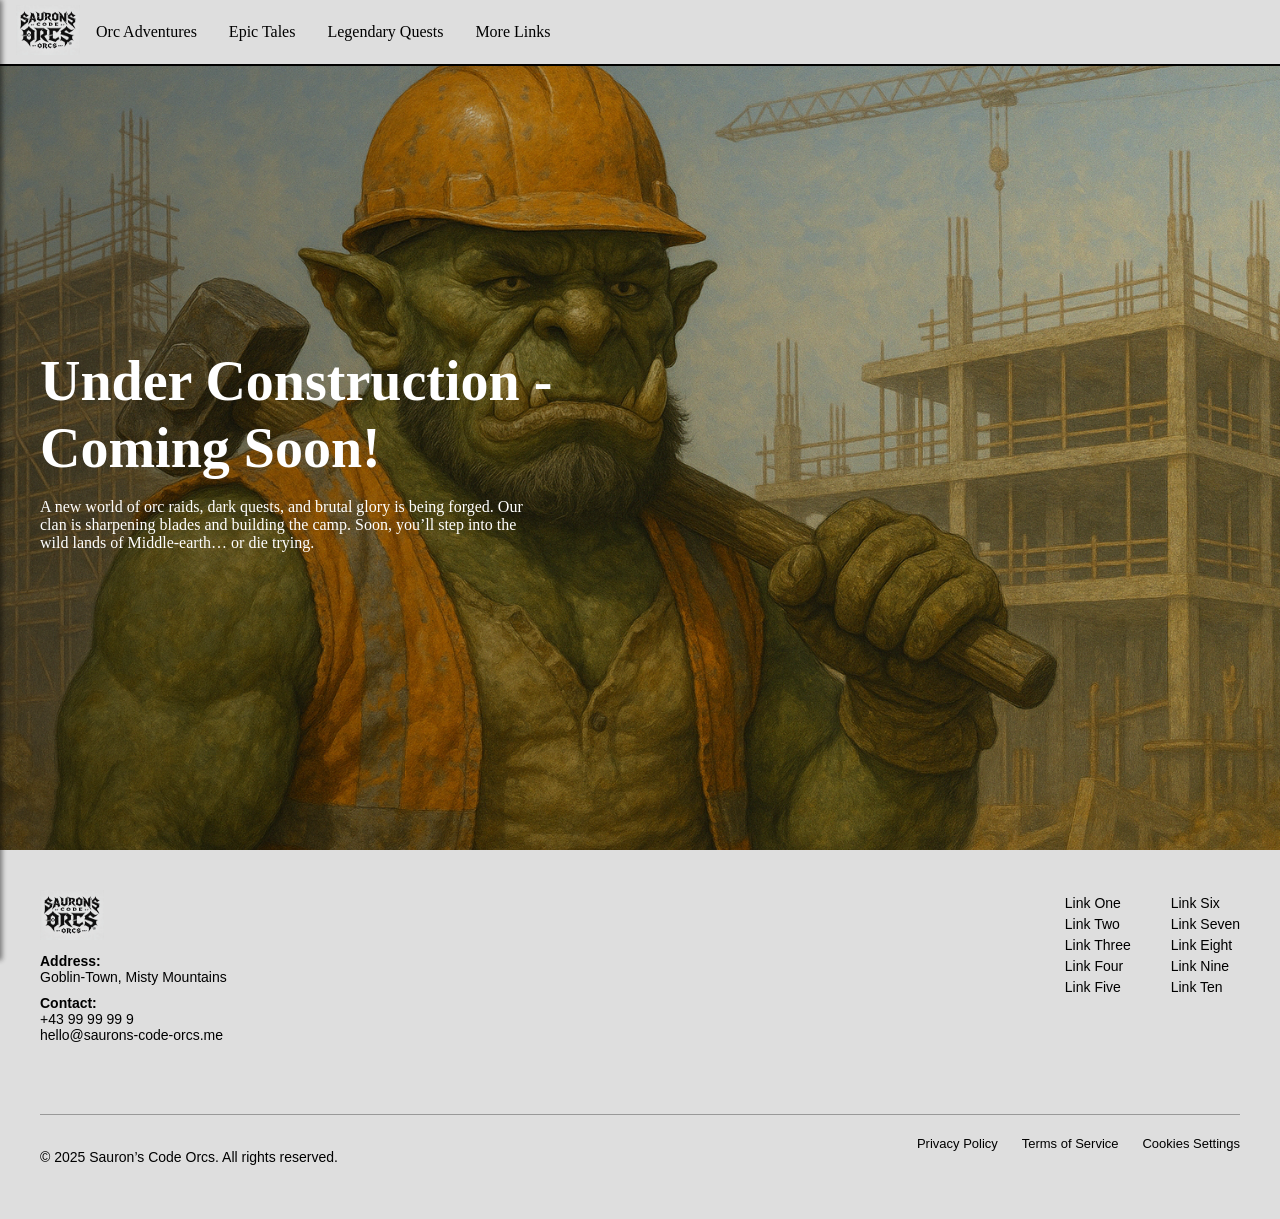
==== commit 68b2affc: "Feature: Imprvement mobile" ====
--- a/under-construction.html
+++ b/under-construction.html
@@ -24,11 +24,6 @@
                     <li><a href="under-construction.html">Legendary Quests</a></li>
                     <li><a href="under-construction.html">More Links</a></li>
                 </ul>
-
-                <div class="navbar-buttons">
-                    <button class="btn-login"><a href="under-construction.html">Login</a></button>
-                    <button class="btn-signup"><a href="under-construction.html">Sign Up</a></button>
-                </div>
             </div>
         </nav>
  
@@ -57,10 +52,6 @@
                     <p>A new world of orc raids, dark quests, and brutal glory is being forged.
                         Our clan is sharpening blades and building the camp.
                         Soon, you’ll step into the wild lands of Middle-earth… or die trying.</p>
-                    <div class="teaser1-buttons">
-                        <button class="btn-explore"><a href="placeholder.html">Explore</a></button>
-                        <button class="btn-learn"><a href="placeholder.html">Learn more</a></button>
-                    </div>
                 </article>
             </section>
         </main>
--- a/style.css
+++ b/style.css
@@ -1123,4 +1123,22 @@
   height: auto;
   width: 500px;
   color: var(--Text-alternate, #FFF);
+}
+
+@media (max-width: 768px) {
+  .under_construction-teaser {
+    background: linear-gradient(180deg, rgba(0, 0, 0, 0.00) 2.09%, rgba(0, 0, 0, 0.00) 8.69%, rgba(0, 0, 0, 0.56) 100%), url('under_construction2.png') lightgray -90.804px 16.381px / 216.533% 100% no-repeat;
+    display: flex;
+    width: 100%;
+    padding: 0px 0px;
+    flex-direction: column;
+    justify-content: center;
+    align-items: center;
+    gap: 48px;
+ 
+  }
+  .under_construction-teaser p {
+    width: 100%;
+    text-align: center;
+  }
 }
